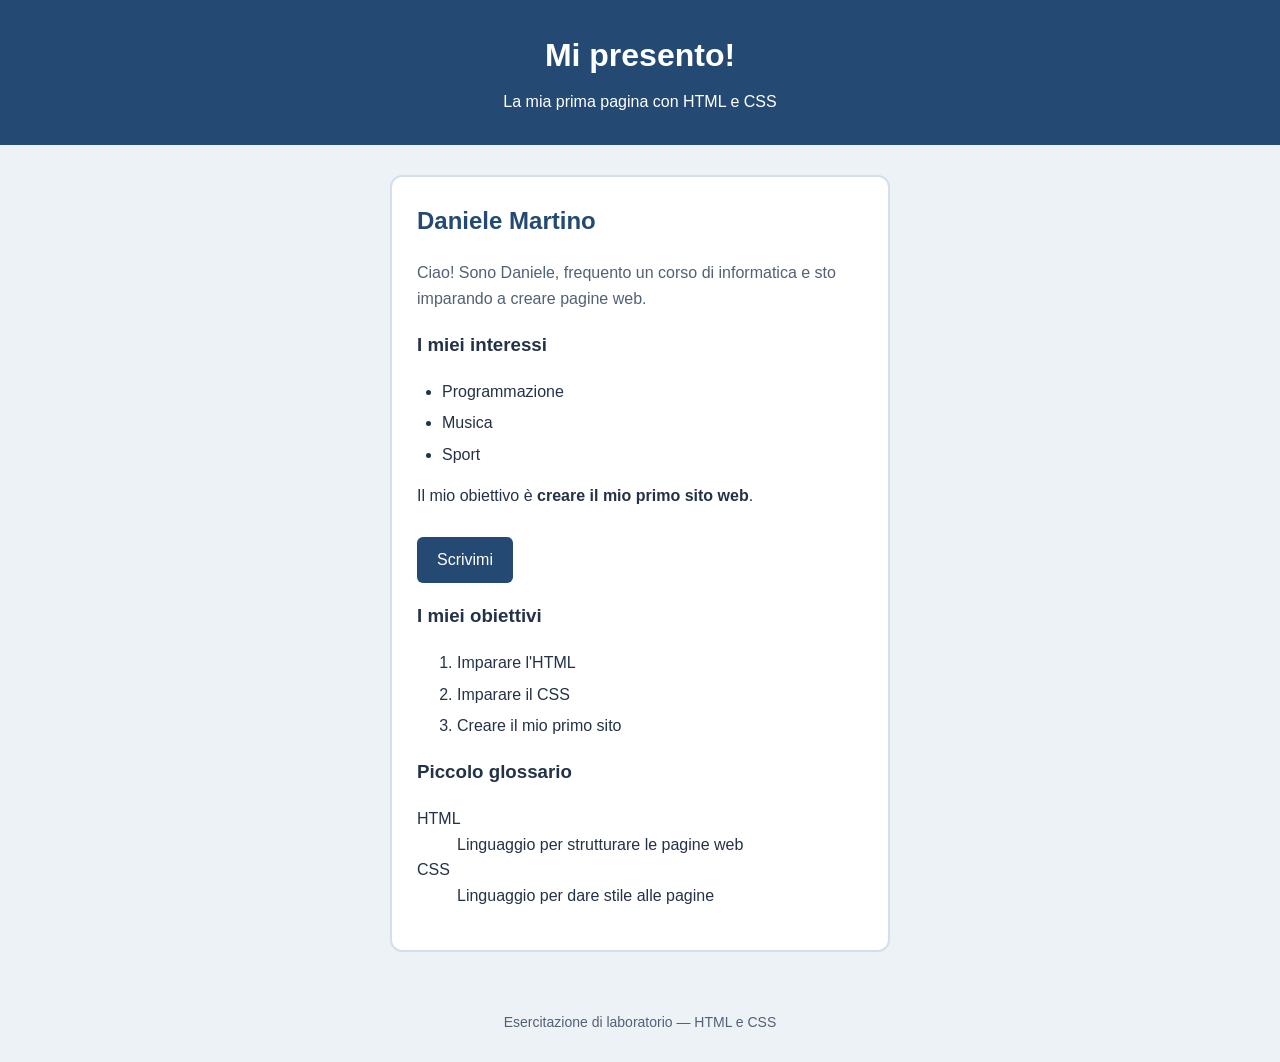
==== index.html @ 1705b4df "Update index.html" ====
<!DOCTYPE html>
<html lang="it">
<head>
    <meta charset="UTF-8">
    <meta name="viewport" content="width=device-width, initial-scale=1.0">
    <title>La mia scheda personale</title>
    <link rel="stylesheet" href="style.css">
    </head>
<body>
    <!-- Intestazione della pagina -->
    <header>
        <h1>Mi presento!</h1>
        <p>La mia prima pagina con HTML e CSS</p>
</header>
<!-- Contenuto principale -->
<main>
    <article class="scheda">
        <h2>Daniele Martino</h2>
        <p class="descrizione">
            Ciao! Sono Daniele, frequento un corso di informatica
            e sto imparando a creare pagine web.
        </p>
        <h3>I miei interessi</h3>
        <ul>
            <li>Programmazione</li>
            <li>Musica</li>
            <li>Sport</li>
        </ul>
        <p>
           Il mio obiettivo è
           <strong>creare il mio primo sito web</strong>.
       </p>
       <a class="pulsante" href="mailto:daniele@example.com">
           Scrivimi
       </a>
        
       <h3>I miei obiettivi</h3>
       <ol>
           <li>Imparare l'HTML</li>
           <li>Imparare il CSS</li>
           <li>Creare il mio primo sito</li>
       </ol>

       <h3>Piccolo glossario</h3>
       <dl>
           <dt>HTML</dt>
           <dd>Linguaggio per strutturare le pagine web</dd>
           <dt>CSS</dt>
           <dd>Linguaggio per dare stile alle pagine</dd>
       </dl>
        
    </article>
</main>
<!-- Piè di pagina -->
<footer>
    <p>Esercitazione di laboratorio — HTML e CSS</p>
</footer>
</body>
</html>
---- style.css ----
/* Include padding e bordi nelle dimensioni degli elementi */
* {
    box-sizing: border-box;
}

/* Aspetto generale della pagina */
body {
    margin: 0;
    font-family: Arial, sans-serif;
    font-size: 16px;
    line-height: 1.6;
    color: #243247;
    background-color: #edf2f7;
}

/* Intestazione */
header {
    padding: 30px 20px;
    text-align: center;
    color: white;
    background-color: #244a73;
}

header h1 {
    margin: 0;
}

header p {
    margin: 8px 0 0;
}

/* Spazio intorno al contenuto principale */
main {
    padding: 30px 20px;
}

/* Scheda personale */
.scheda {
    max-width: 500px;
    margin: 0 auto;
    padding: 25px;
    background-color: white;
    border: 2px solid #d3dfec;
    border-radius: 12px;
}

/* Nome della persona */
.scheda h2 {
    margin-top: 0;
    color: #244a73;
}

/* Paragrafo introduttivo */
.descrizione {
    color: #526174;
}

/* Elenco degli interessi */
ul {
    padding-left: 25px;
}

li {
    margin-bottom: 6px;
}

/* Collegamento con aspetto di pulsante */
.pulsante {
    display: inline-block;
    margin-top: 12px;
    padding: 10px 20px;
    color: white;
    background-color: #244a73;
    border-radius: 6px;
    text-decoration: none;
}

/* Aspetto del collegamento al passaggio del mouse */
.pulsante:hover {
    background-color: #17334f;
}

/* Evidenza del collegamento quando selezionato con la tastiera */
.pulsante:focus-visible {
    outline: 3px solid #b54e00;
    outline-offset: 4px;
}

/* Piè di pagina */
footer {
    padding: 15px;
    text-align: center;
    font-size: 14px;
    color: #526174;
}
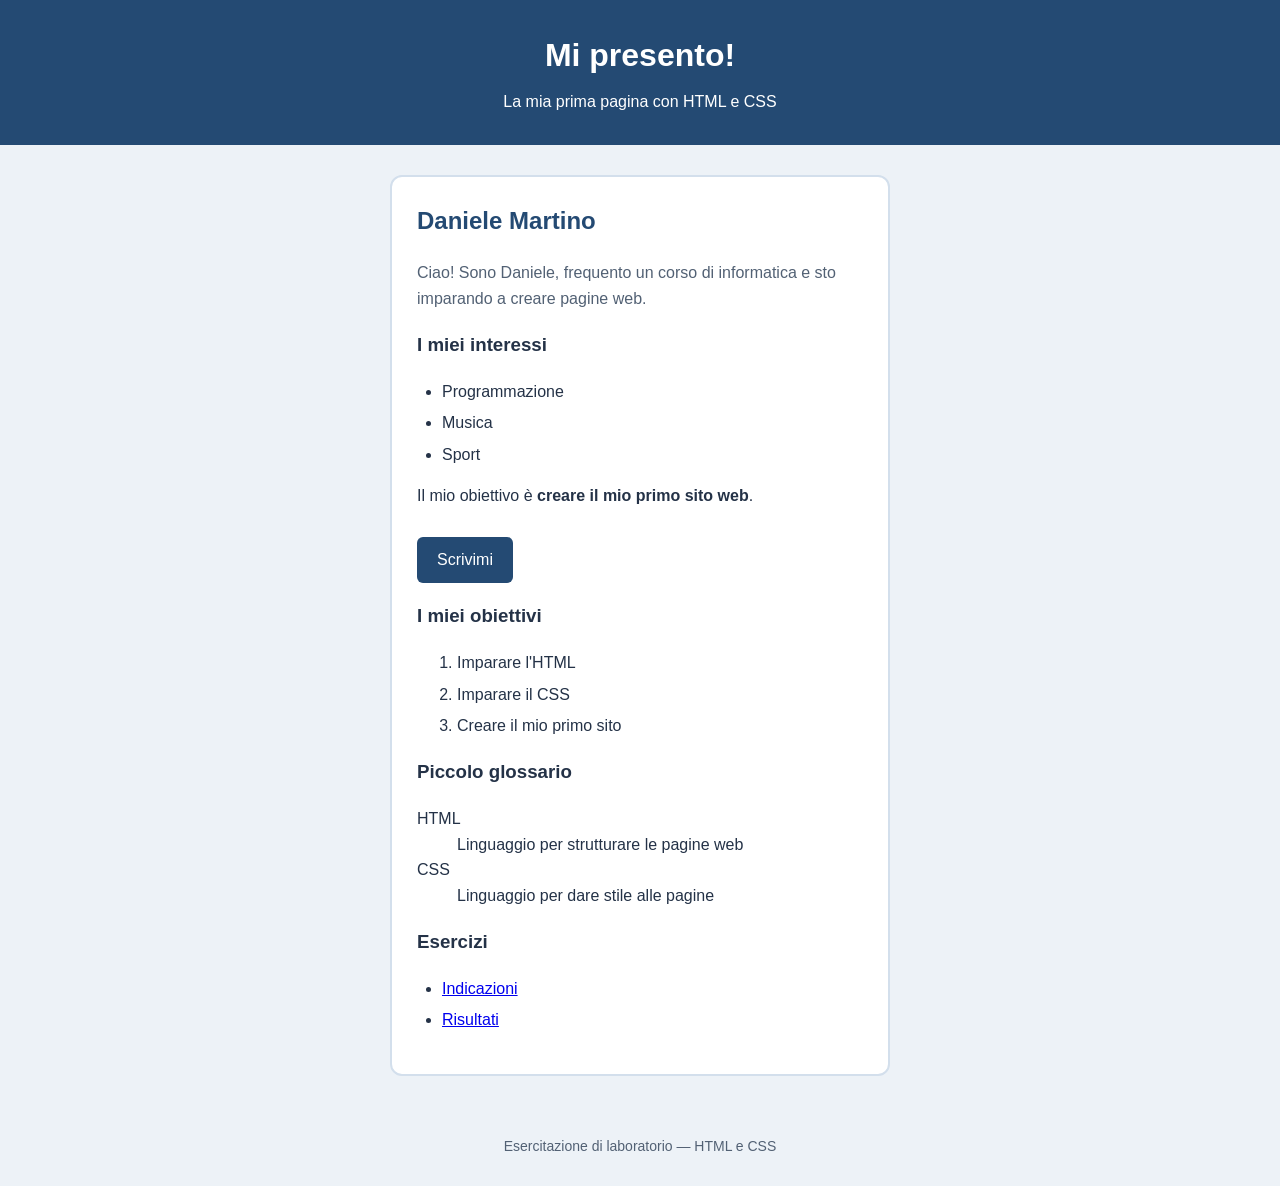
==== commit 3051c9a4: "Update index.html" ====
--- a/index.html
+++ b/index.html
@@ -49,6 +49,12 @@
            <dd>Linguaggio per dare stile alle pagine</dd>
        </dl>
         
+<h3>Esercizi</h3>
+<ul>
+  <li><a href="indicazioni.html">Indicazioni</a></li>
+  <li><a href="risultati.html">Risultati</a></li>
+</ul>
+        
     </article>
 </main>
 <!-- Piè di pagina -->
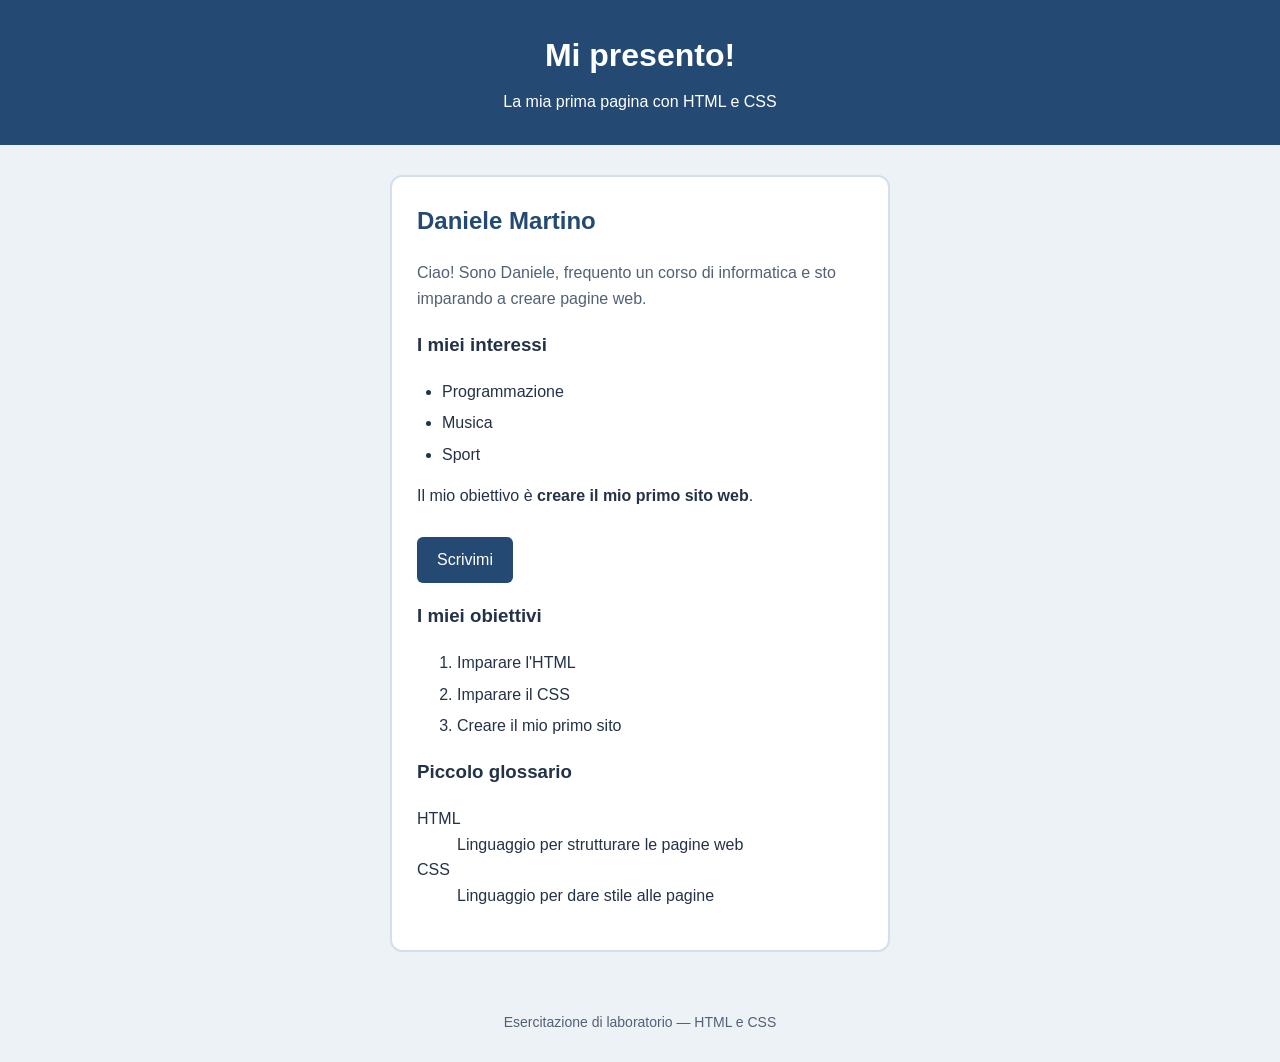
==== commit d9b4d54a: "Update index.html" ====
--- a/index.html
+++ b/index.html
@@ -48,13 +48,7 @@
            <dt>CSS</dt>
            <dd>Linguaggio per dare stile alle pagine</dd>
        </dl>
-        
-<h3>Esercizi</h3>
-<ul>
-  <li><a href="indicazioni.html">Indicazioni</a></li>
-  <li><a href="risultati.html">Risultati</a></li>
-</ul>
-        
+            
     </article>
 </main>
 <!-- Piè di pagina -->
--- a/style.css
+++ b/style.css
@@ -93,3 +93,10 @@
     font-size: 14px;
     color: #526174;
 }
+table, th, td {border: 1px solid black;}
+    caption {font-weight:bold; color: blue}
+    th {background-color: yellow;}
+    td {text-align: center;}
+    font-size: 14px;
+    color: #526174;
+}
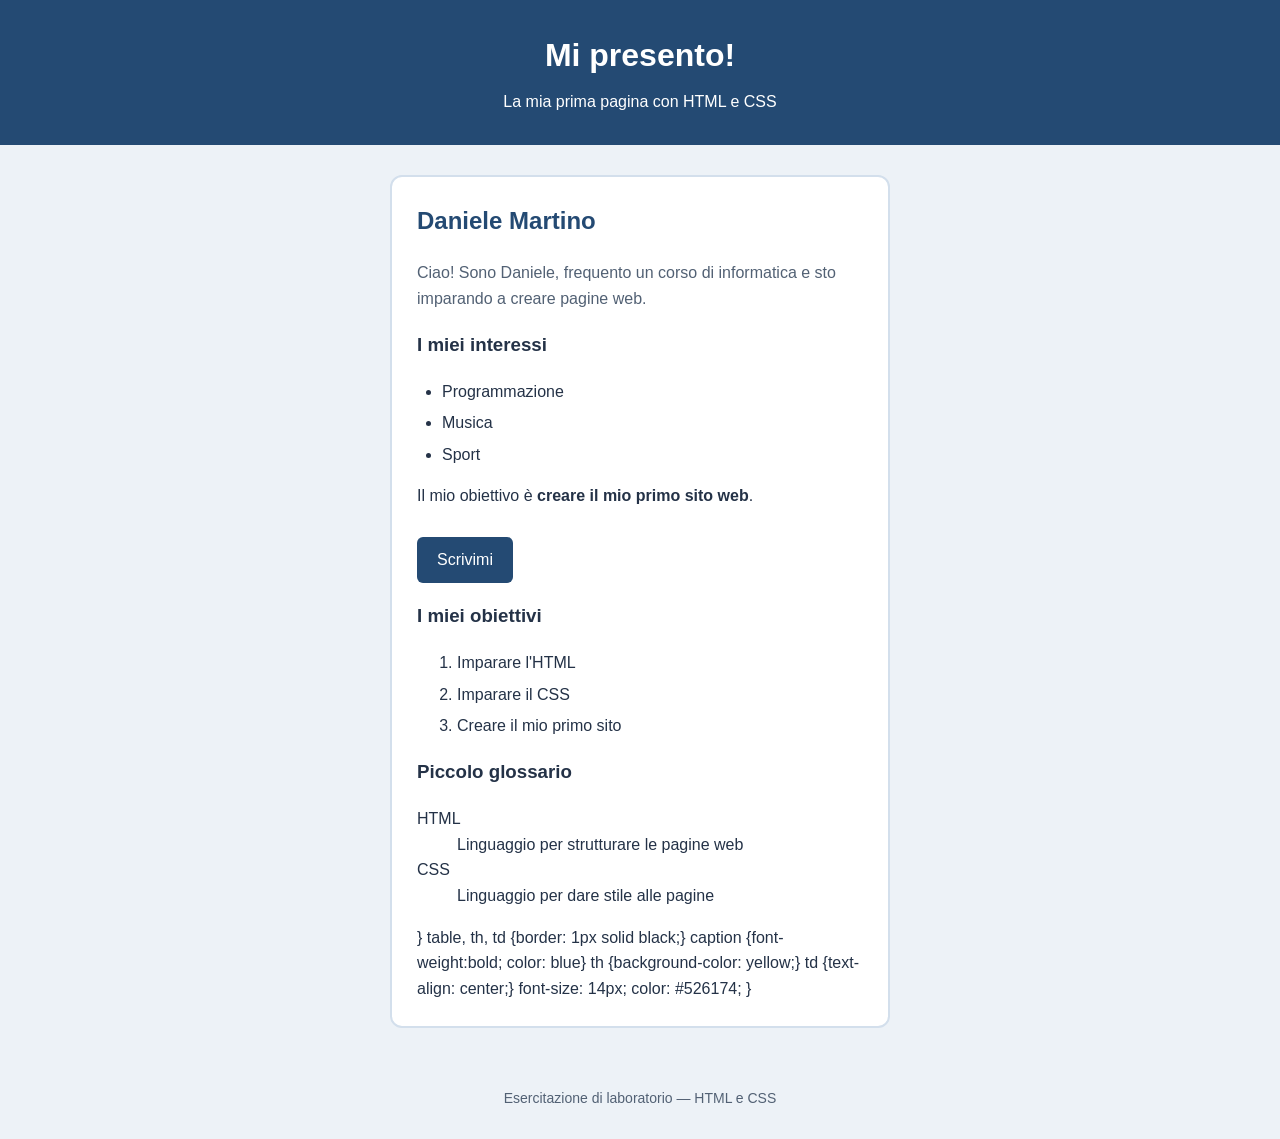
==== commit 9d4993d8: "Update index.html" ====
--- a/index.html
+++ b/index.html
@@ -48,7 +48,16 @@
            <dt>CSS</dt>
            <dd>Linguaggio per dare stile alle pagine</dd>
        </dl>
-            
+        
+}
+table, th, td {border: 1px solid black;}
+    caption {font-weight:bold; color: blue}
+    th {background-color: yellow;}
+    td {text-align: center;}
+    font-size: 14px;
+    color: #526174;
+}
+        
     </article>
 </main>
 <!-- Piè di pagina -->
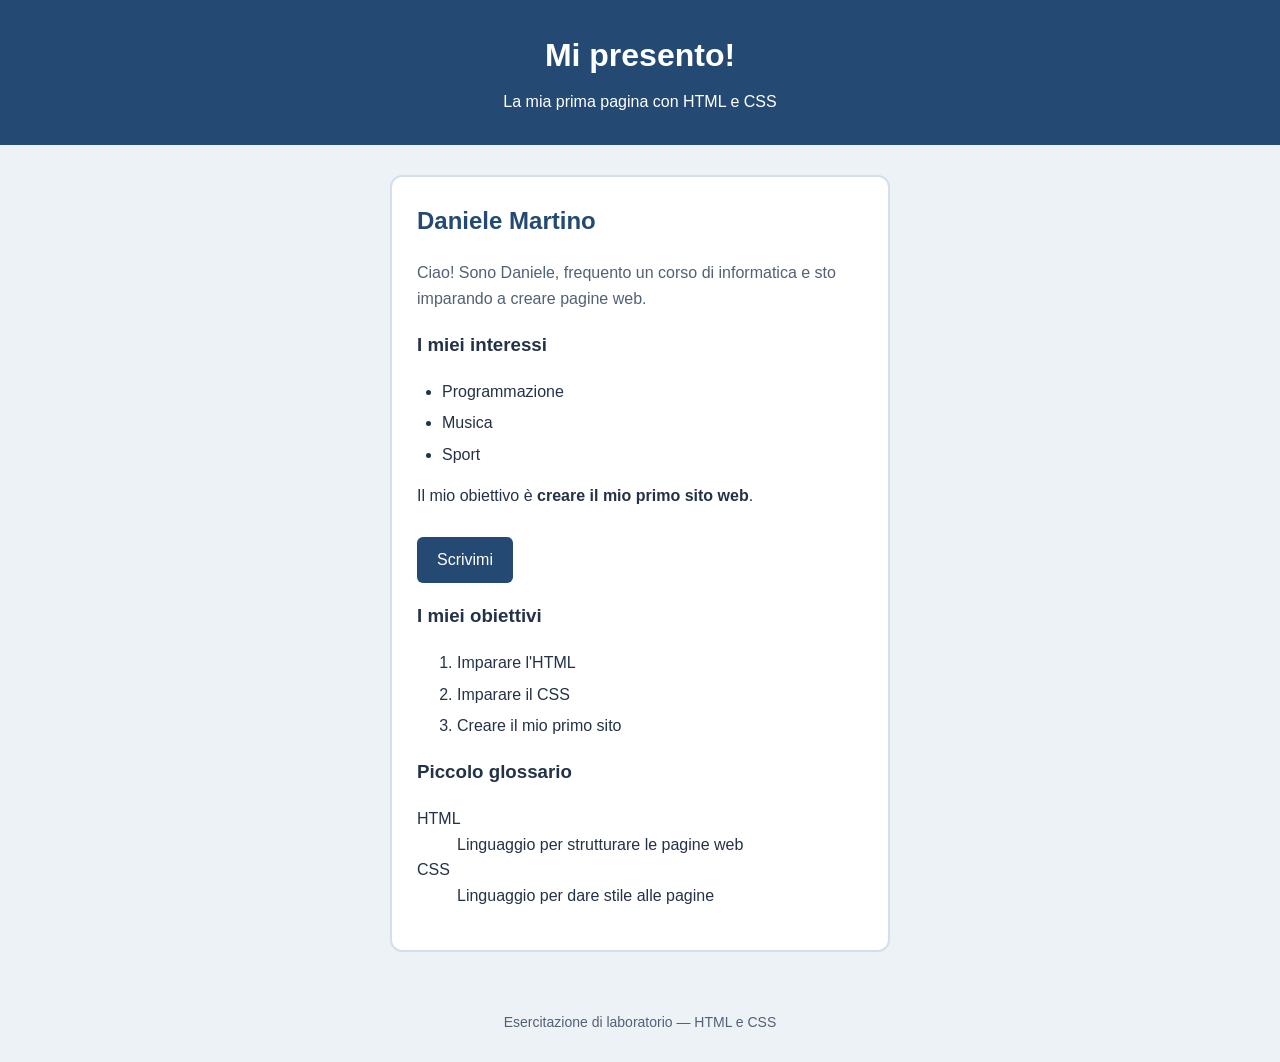
==== commit 95aac708: "Update index.html" ====
--- a/index.html
+++ b/index.html
@@ -49,14 +49,7 @@
            <dd>Linguaggio per dare stile alle pagine</dd>
        </dl>
         
-}
-table, th, td {border: 1px solid black;}
-    caption {font-weight:bold; color: blue}
-    th {background-color: yellow;}
-    td {text-align: center;}
-    font-size: 14px;
-    color: #526174;
-}
+
         
     </article>
 </main>
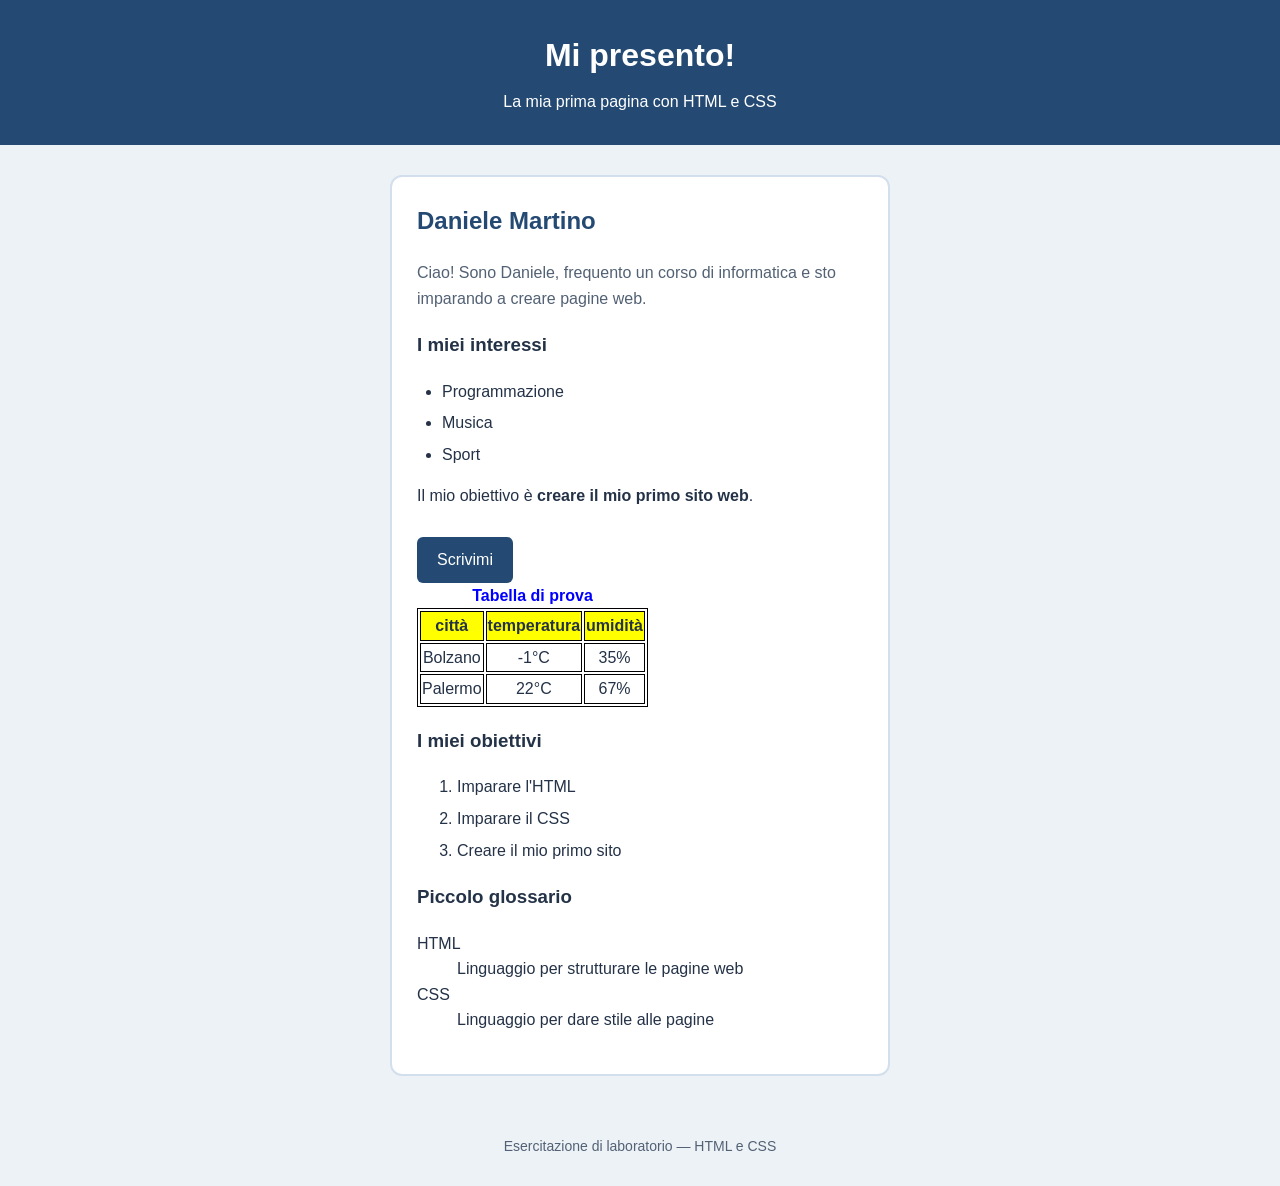
==== commit 9f157674: "Update index.html" ====
--- a/index.html
+++ b/index.html
@@ -33,6 +33,24 @@
        <a class="pulsante" href="mailto:daniele@example.com">
            Scrivimi
        </a>
+    <table>
+    <caption>Tabella di prova</caption>
+    <tr>
+        <th>città</th>
+        <th>temperatura</th>
+        <th>umidità</th>
+    </tr>
+    <tr>
+        <td>Bolzano</td>
+        <td>-1°C</td>
+        <td>35%</td>
+    </tr>
+    <tr>
+        <td>Palermo</td>
+        <td>22°C</td>
+        <td>67%</td>
+    </tr>
+    </table>
         
        <h3>I miei obiettivi</h3>
        <ol>
@@ -49,8 +67,7 @@
            <dd>Linguaggio per dare stile alle pagine</dd>
        </dl>
         
-
-        
+   
     </article>
 </main>
 <!-- Piè di pagina -->
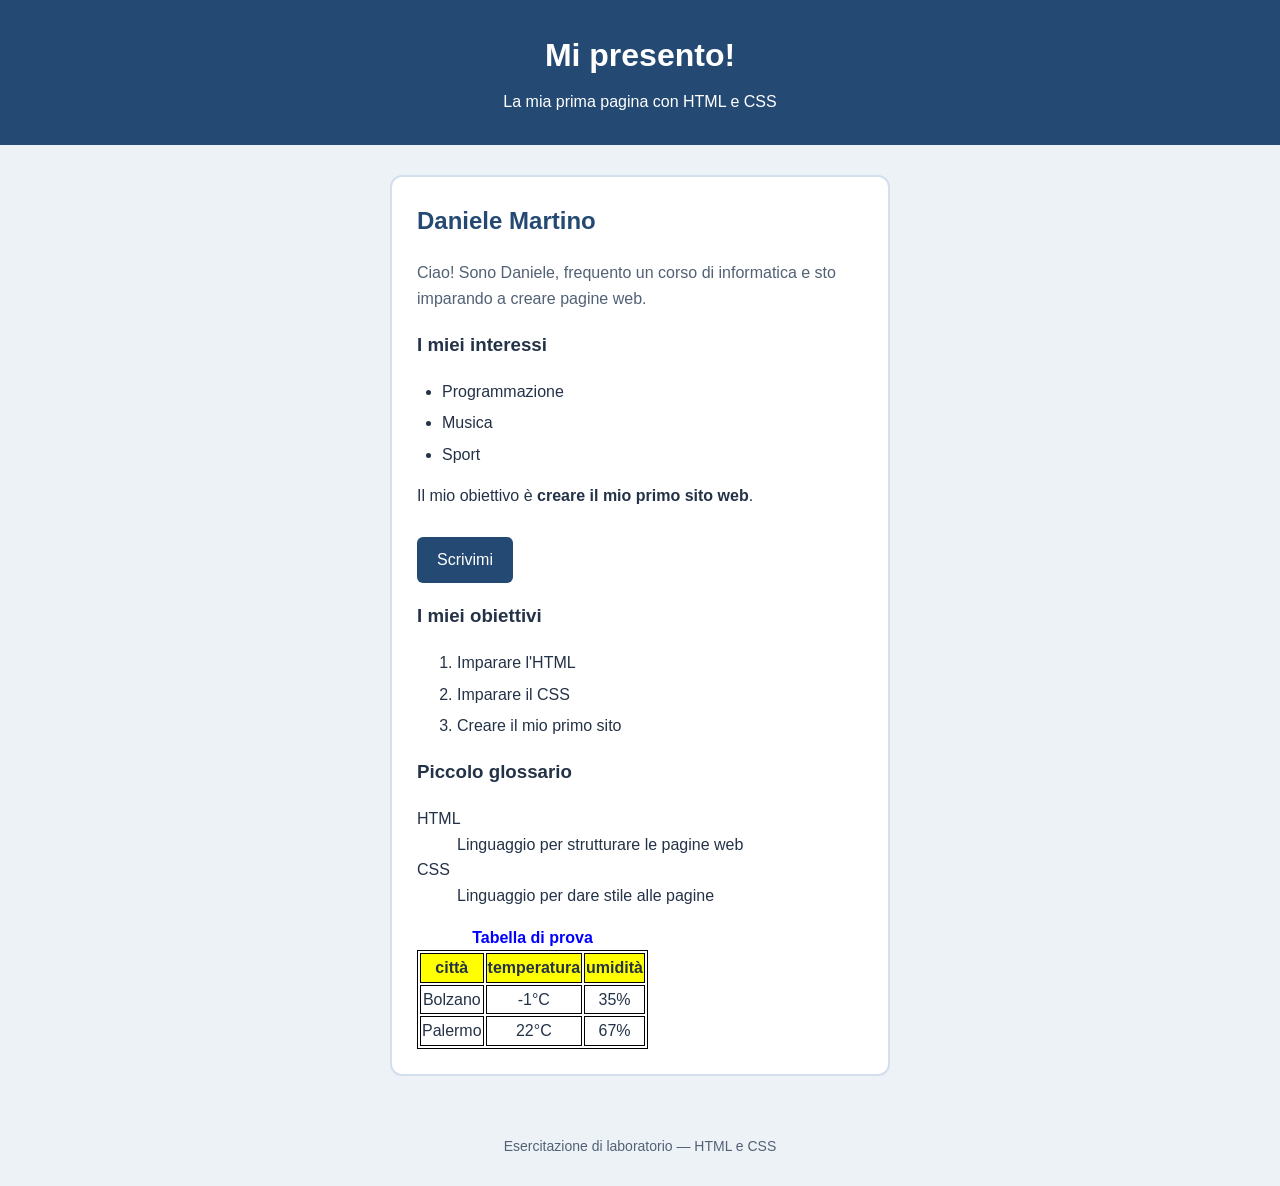
==== commit 6946583e: "Update index.html" ====
--- a/index.html
+++ b/index.html
@@ -33,8 +33,23 @@
        <a class="pulsante" href="mailto:daniele@example.com">
            Scrivimi
        </a>
-    <table>
-    <caption>Tabella di prova</caption>
+     
+       <h3>I miei obiettivi</h3>
+       <ol>
+           <li>Imparare l'HTML</li>
+           <li>Imparare il CSS</li>
+           <li>Creare il mio primo sito</li>
+       </ol>
+
+       <h3>Piccolo glossario</h3>
+       <dl>
+           <dt>HTML</dt>
+           <dd>Linguaggio per strutturare le pagine web</dd>
+           <dt>CSS</dt>
+           <dd>Linguaggio per dare stile alle pagine</dd>
+       </dl>
+       <table>
+       <caption>Tabella di prova</caption>
     <tr>
         <th>città</th>
         <th>temperatura</th>
@@ -50,24 +65,7 @@
         <td>22°C</td>
         <td>67%</td>
     </tr>
-    </table>
-        
-       <h3>I miei obiettivi</h3>
-       <ol>
-           <li>Imparare l'HTML</li>
-           <li>Imparare il CSS</li>
-           <li>Creare il mio primo sito</li>
-       </ol>
-
-       <h3>Piccolo glossario</h3>
-       <dl>
-           <dt>HTML</dt>
-           <dd>Linguaggio per strutturare le pagine web</dd>
-           <dt>CSS</dt>
-           <dd>Linguaggio per dare stile alle pagine</dd>
-       </dl>
-        
-   
+    </table>  
     </article>
 </main>
 <!-- Piè di pagina -->
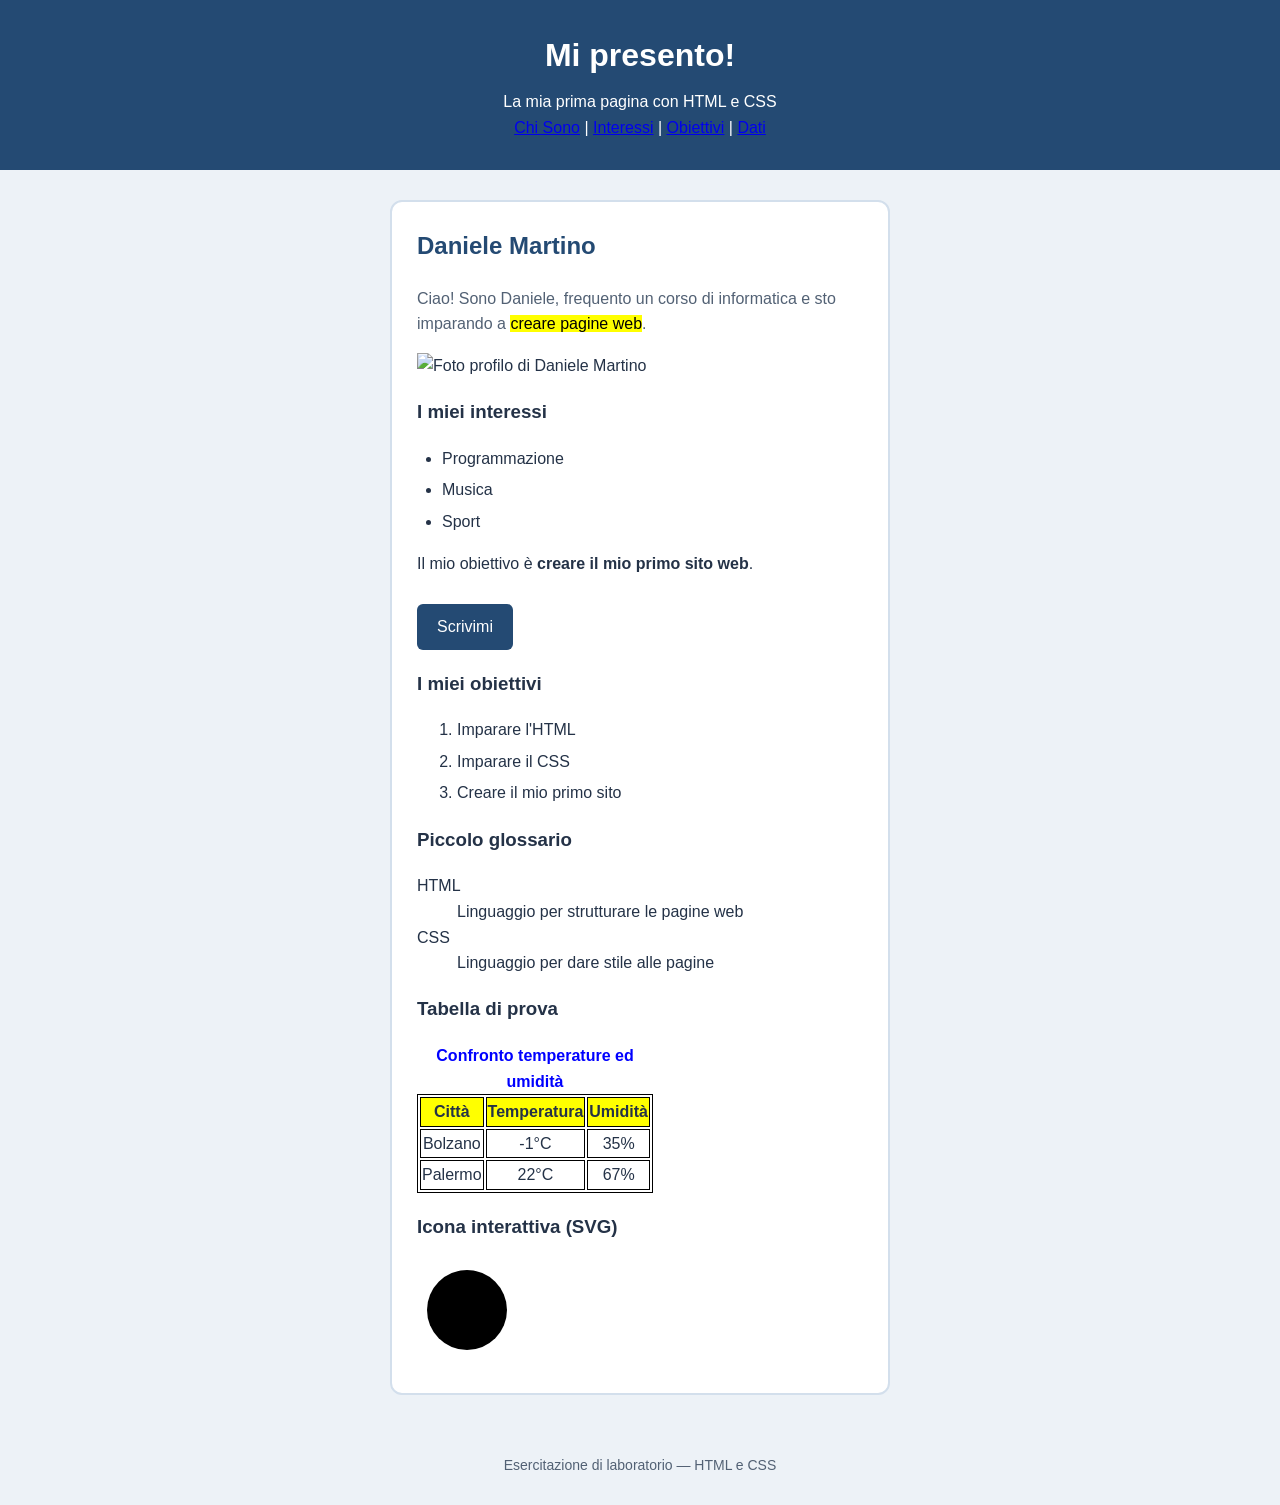
==== commit ed3033ad: "Update index.html" ====
--- a/index.html
+++ b/index.html
@@ -5,72 +5,102 @@
     <meta name="viewport" content="width=device-width, initial-scale=1.0">
     <title>La mia scheda personale</title>
     <link rel="stylesheet" href="style.css">
-    </head>
+</head>
 <body>
     <!-- Intestazione della pagina -->
     <header>
         <h1>Mi presento!</h1>
         <p>La mia prima pagina con HTML e CSS</p>
-</header>
-<!-- Contenuto principale -->
-<main>
-    <article class="scheda">
-        <h2>Daniele Martino</h2>
-        <p class="descrizione">
-            Ciao! Sono Daniele, frequento un corso di informatica
-            e sto imparando a creare pagine web.
-        </p>
-        <h3>I miei interessi</h3>
-        <ul>
-            <li>Programmazione</li>
-            <li>Musica</li>
-            <li>Sport</li>
-        </ul>
-        <p>
-           Il mio obiettivo è
-           <strong>creare il mio primo sito web</strong>.
-       </p>
-       <a class="pulsante" href="mailto:daniele@example.com">
-           Scrivimi
-       </a>
-     
-       <h3>I miei obiettivi</h3>
-       <ol>
-           <li>Imparare l'HTML</li>
-           <li>Imparare il CSS</li>
-           <li>Creare il mio primo sito</li>
-       </ol>
+        
+        <!-- NUOVO ELEMENTO: Menu di navigazione -->
+        <nav>
+            <a href="#presentazione">Chi Sono</a> | 
+            <a href="#interessi">Interessi</a> | 
+            <a href="#obiettivi">Obiettivi</a> | 
+            <a href="#dati">Dati</a>
+        </nav>
+    </header>
 
-       <h3>Piccolo glossario</h3>
-       <dl>
-           <dt>HTML</dt>
-           <dd>Linguaggio per strutturare le pagine web</dd>
-           <dt>CSS</dt>
-           <dd>Linguaggio per dare stile alle pagine</dd>
-       </dl>
-       <table>
-       <caption>Tabella di prova</caption>
-    <tr>
-        <th>città</th>
-        <th>temperatura</th>
-        <th>umidità</th>
-    </tr>
-    <tr>
-        <td>Bolzano</td>
-        <td>-1°C</td>
-        <td>35%</td>
-    </tr>
-    <tr>
-        <td>Palermo</td>
-        <td>22°C</td>
-        <td>67%</td>
-    </tr>
-    </table>  
-    </article>
-</main>
-<!-- Piè di pagina -->
-<footer>
-    <p>Esercitazione di laboratorio — HTML e CSS</p>
-</footer>
+    <!-- Contenuto principale -->
+    <main>
+        <article class="scheda" id="presentazione">
+            <h2>Daniele Martino</h2>
+            <p class="descrizione">
+                Ciao! Sono Daniele, frequento un corso di informatica
+                e sto imparando a <mark>creare pagine web</mark>.
+            </p>
+
+            <!-- NUOVO ELEMENTO: Immagine del profilo o avatar -->
+            <div class="foto-profilo">
+                <img src="https://via.placeholder.com/150" alt="Foto profilo di Daniele Martino">
+            </div>
+
+            <h3 id="interessi">I miei interessi</h3>
+            <ul>
+                <li>Programmazione</li>
+                <li>Musica</li>
+                <li>Sport</li>
+            </ul>
+            <p>
+               Il mio obiettivo è
+               <strong>creare il mio primo sito web</strong>.
+            </p>
+            <a class="pulsante" href="mailto:daniele@example.com">
+               Scrivimi
+            </a>
+         
+            <h3 id="obiettivi">I miei obiettivi</h3>
+            <ol>
+               <li>Imparare l'HTML</li>
+               <li>Imparare il CSS</li>
+               <li>Creare il mio primo sito</li>
+            </ol>
+
+            <h3>Piccolo glossario</h3>
+            <dl>
+               <dt>HTML</dt>
+               <dd>Linguaggio per strutturare le pagine web</dd>
+               <dt>CSS</dt>
+               <dd>Linguaggio per dare stile alle pagine</dd>
+            </dl>
+
+            <h3 id="dati">Tabella di prova</h3>
+            <table>
+                <caption>Confronto temperature ed umidità</caption>
+                <thead>
+                    <tr>
+                        <th>Città</th>
+                        <th>Temperatura</th>
+                        <th>Umidità</th>
+                    </tr>
+                </thead>
+                <tbody>
+                    <tr>
+                        <td>Bolzano</td>
+                        <td>-1°C</td>
+                        <td>35%</td>
+                    </tr>
+                    <tr>
+                        <td>Palermo</td>
+                        <td>22°C</td>
+                        <td>67%</td>
+                    </tr>
+                </tbody>
+            </table>
+
+            <!-- NUOVO ELEMENTO: Elemento Grafico SVG Animato -->
+            <h3>Icona interattiva (SVG)</h3>
+            <div class="svg-container">
+                <svg width="100" height="100">
+                    <circle cx="50" cy="50" r="40" class="cerchio-animato" />
+                </svg>
+            </div>
+        </article>
+    </main>
+
+    <!-- Piè di pagina -->
+    <footer>
+        <p>Esercitazione di laboratorio — HTML e CSS</p>
+    </footer>
 </body>
 </html>
